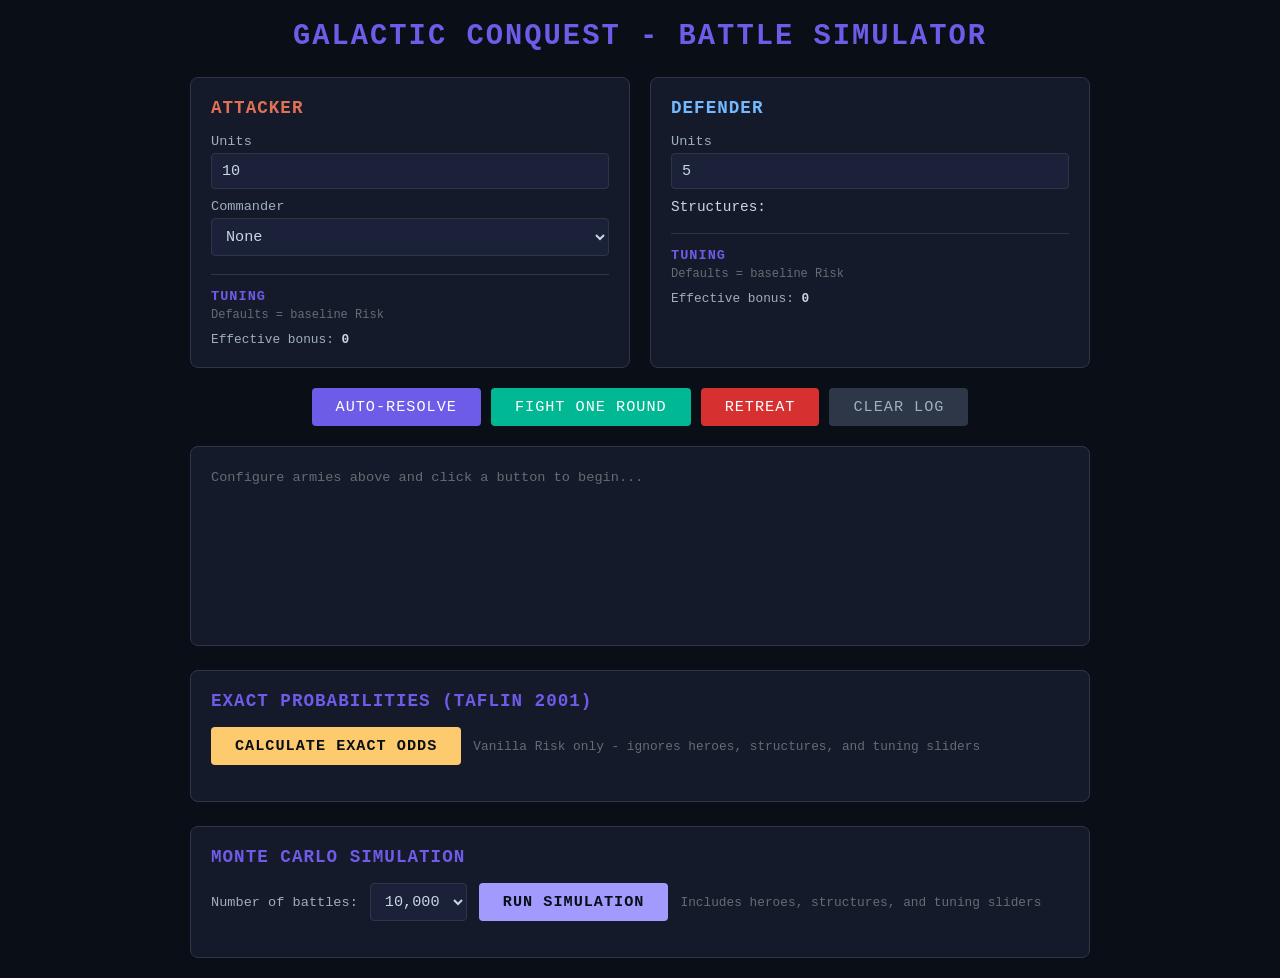
==== index.html @ f0975965 "going serverless." ====
<!DOCTYPE html>
<html lang="en">
<head>
    <meta charset="UTF-8">
    <meta name="viewport" content="width=device-width, initial-scale=1.0">
    <title>Galactic Conquest - Battle Simulator</title>
    <link rel="stylesheet" href="/style.css">
</head>
<body>
    <h1>Galactic Conquest - Battle Simulator</h1>

    <div class="panels">
        <div class="panel attacker">
            <h2>Attacker</h2>
            <label for="atk-units">Units</label>
            <input type="number" id="atk-units" value="10" min="2" max="99">

            <label for="atk-hero">Commander</label>
            <select id="atk-hero">
                <option value="">None</option>
            </select>

            <div class="panel-tuning">
                <h3>Tuning</h3>
                <div class="panel-tuning-hint">Defaults = baseline Risk</div>
                <div id="atk-tuning"></div>
                <div class="panel-bonus">Effective bonus: <span id="atk-total-bonus">0</span></div>
            </div>
        </div>

        <div class="panel defender">
            <h2>Defender</h2>
            <label for="def-units">Units</label>
            <input type="number" id="def-units" value="5" min="1" max="99">

            <div class="checkbox-group" id="def-structures">
                <label>Structures:</label>
            </div>

            <div class="panel-tuning">
                <h3>Tuning</h3>
                <div class="panel-tuning-hint">Defaults = baseline Risk</div>
                <div id="planet-upgrade-mode-container"></div>
                <div id="def-tuning"></div>
                <div class="panel-bonus">Effective bonus: <span id="def-total-bonus">0</span></div>
            </div>
        </div>
    </div>

    <div class="controls">
        <button class="btn-auto" onclick="autoBattle()">Auto-Resolve</button>
        <button class="btn-round" onclick="fightRound()">Fight One Round</button>
        <button class="btn-retreat" onclick="retreat()">Retreat</button>
        <button class="btn-clear" onclick="clearLog()">Clear Log</button>
    </div>

    <div id="battle-log">
        <div style="color: #636e72;">Configure armies above and click a button to begin...</div>
    </div>

    <div class="sim-section">
        <h2>Exact Probabilities (Taflin 2001)</h2>
        <div class="sim-controls">
            <button class="btn-exact" onclick="calcExact()">Calculate Exact Odds</button>
            <span style="color: #636e72; font-size: 0.8rem;">Vanilla Risk only - ignores heroes, structures, and tuning sliders</span>
        </div>
        <div id="exact-results"></div>
    </div>

    <div class="sim-section">
        <h2>Monte Carlo Simulation</h2>
        <div class="sim-controls">
            <label for="sim-count">Number of battles:</label>
            <select id="sim-count">
                <option value="1000">1,000</option>
                <option value="10000" selected>10,000</option>
                <option value="50000">50,000</option>
            </select>
            <button class="btn-sim" onclick="runSimulation()">Run Simulation</button>
            <span style="color: #636e72; font-size: 0.8rem;">Includes heroes, structures, and tuning sliders</span>
        </div>
        <div id="sim-results"></div>
    </div>

    <script>
        let roundNum = 0;
        let inBattle = false;

        function signedNumber(n) {
            return n >= 0 ? `+${n}` : `${n}`;
        }

        function sliderValue(id, fallback = 0) {
            const input = document.getElementById(id);
            if (!input) return fallback;
            const parsed = parseInt(input.value, 10);
            return Number.isNaN(parsed) ? fallback : parsed;
        }

        function refreshBalanceSummary() {
            const attackerAbility = sliderValue('atk-ability');
            const defenderAbility = sliderValue('def-ability');
            const heroLevel = sliderValue('hero-upgrade-level');
            const planetLevel = sliderValue('planet-upgrade-level');
            const heroPerUpgrade = sliderValue('hero-value-per-upgrade', 1);
            const planetPerUpgrade = sliderValue('planet-value-per-upgrade', 1);
            const planetUpgradeMode = document.getElementById('planet-upgrade-mode')?.value || 'flat_bonus';

            const atkTotal = attackerAbility + heroLevel * heroPerUpgrade;
            const planetBonus = planetUpgradeMode === 'flat_bonus' ? planetLevel * planetPerUpgrade : 0;
            const defTotal = defenderAbility + planetBonus;

            document.getElementById('atk-total-bonus').textContent = signedNumber(atkTotal);
            document.getElementById('def-total-bonus').textContent = signedNumber(defTotal);
        }

        function buildSliders(containerId, sliders) {
            const container = document.getElementById(containerId);
            for (const slider of sliders) {
                const div = document.createElement('div');
                div.className = 'balance-item';

                const label = document.createElement('label');
                label.setAttribute('for', slider.id);
                label.textContent = slider.label + ': ';
                const valueSpan = document.createElement('span');
                valueSpan.id = slider.id + '-value';
                valueSpan.textContent = slider.value;
                label.appendChild(valueSpan);

                const input = document.createElement('input');
                input.type = 'range';
                input.id = slider.id;
                input.dataset.balanceKey = slider.key;
                input.min = slider.min;
                input.max = slider.max;
                input.step = slider.step;
                input.value = slider.value;

                const help = document.createElement('div');
                help.className = 'balance-help';
                help.textContent = slider.help;

                div.appendChild(label);
                div.appendChild(input);
                div.appendChild(help);
                container.appendChild(div);
            }
        }

        function buildPlanetUpgradeModes(modes, defaultMode) {
            const container = document.getElementById('planet-upgrade-mode-container');
            const div = document.createElement('div');
            div.className = 'balance-item';

            const label = document.createElement('label');
            label.setAttribute('for', 'planet-upgrade-mode');
            label.textContent = 'Planet upgrade combat mode';

            const select = document.createElement('select');
            select.id = 'planet-upgrade-mode';
            select.dataset.balanceKey = 'planet_upgrade_mode';

            let defaultHelp = '';
            for (const mode of modes) {
                const opt = document.createElement('option');
                opt.value = mode.value;
                opt.textContent = mode.label;
                if (mode.value === defaultMode) {
                    opt.selected = true;
                    defaultHelp = mode.help;
                }
                select.appendChild(opt);
            }

            const help = document.createElement('div');
            help.className = 'balance-help';
            help.id = 'planet-upgrade-mode-help';
            help.textContent = defaultHelp;

            div.appendChild(label);
            div.appendChild(select);
            div.appendChild(help);
            container.appendChild(div);
        }

        function initBalanceSliders(planetUpgradeModes) {
            const modeHelpByValue = {};
            for (const mode of planetUpgradeModes) {
                modeHelpByValue[mode.value] = mode.help;
            }

            document.querySelectorAll('[data-balance-key]').forEach(input => {
                const valueNode = document.getElementById(`${input.id}-value`);
                const render = () => {
                    if (valueNode) {
                        valueNode.textContent = input.value;
                    }
                    if (input.id === 'planet-upgrade-mode') {
                        const helpNode = document.getElementById('planet-upgrade-mode-help');
                        if (helpNode) {
                            helpNode.textContent = modeHelpByValue[input.value] || '';
                        }
                    }
                    refreshBalanceSummary();
                };
                input.addEventListener('input', render);
                input.addEventListener('change', render);
                render();
            });
        }

        function getBalanceConfig() {
            const balance = {};
            document.querySelectorAll('[data-balance-key]').forEach(input => {
                const key = input.dataset.balanceKey;
                if (input.tagName === 'SELECT') {
                    balance[key] = input.value;
                    return;
                }
                const parsed = parseInt(input.value, 10);
                balance[key] = Number.isNaN(parsed) ? 0 : parsed;
            });
            return balance;
        }

        function getArmyConfig() {
            const structs = [];
            document.querySelectorAll('input[name="def-struct"]:checked').forEach(cb => {
                structs.push(cb.value);
            });
            return {
                attacker: {
                    units: parseInt(document.getElementById('atk-units').value, 10) || 2,
                    hero: document.getElementById('atk-hero').value || null
                },
                defender: {
                    units: parseInt(document.getElementById('def-units').value, 10) || 1,
                    structures: structs
                },
                balance: getBalanceConfig()
            };
        }

        function appendLog(html) {
            const log = document.getElementById('battle-log');
            log.innerHTML += html;
            log.scrollTop = log.scrollHeight;
        }

        function renderRound(round, num) {
            let html = `<div class="round-header">--- Round ${num} ---</div>`;
            html += `<div class="roll-atk">Attacker rolls: [${round.attacker_rolls.join(', ')}]</div>`;
            html += `<div class="roll-def">Defender rolls: [${round.defender_rolls.join(', ')}]</div>`;
            for (const note of round.notes) {
                html += `<div class="note">${note}</div>`;
            }
            html += `<div>Losses - Attacker: ${round.attacker_losses}, Defender: ${round.defender_losses}</div>`;
            html += `<div>Remaining - Attacker: ${round.attacker_remaining}, Defender: ${round.defender_remaining}</div>`;
            return html;
        }

        function renderResult(result) {
            const cls = result.winner === 'attacker' ? 'result-win' : 'result-loss';
            const label = result.attacker_retreated ? 'RETREAT' : `${result.winner.toUpperCase()} WINS`;
            return `<div class="${cls}">${label} - Attacker: ${result.attacker_remaining} | Defender: ${result.defender_remaining}</div>`;
        }

        async function autoBattle() {
            const config = getArmyConfig();
            clearLog();
            roundNum = 0;
            inBattle = false;

            const resp = await fetch('/api/battle', {
                method: 'POST',
                headers: {'Content-Type': 'application/json'},
                body: JSON.stringify({...config, auto_resolve: true})
            });
            const data = await resp.json();

            for (const round of data.rounds) {
                roundNum++;
                appendLog(renderRound(round, roundNum));
            }
            appendLog(renderResult(data));
        }

        async function fightRound() {
            if (!inBattle) {
                clearLog();
                roundNum = 0;
                inBattle = true;
            }

            const config = getArmyConfig();
            const resp = await fetch('/api/round', {
                method: 'POST',
                headers: {'Content-Type': 'application/json'},
                body: JSON.stringify(config)
            });
            const data = await resp.json();
            roundNum++;
            appendLog(renderRound(data, roundNum));

            document.getElementById('atk-units').value = data.attacker_remaining;
            document.getElementById('def-units').value = data.defender_remaining;

            if (data.defender_remaining <= 0) {
                appendLog('<div class="result-win">ATTACKER WINS!</div>');
                inBattle = false;
            } else if (data.attacker_remaining <= 1) {
                appendLog('<div class="result-loss">DEFENDER HOLDS - attacker out of units</div>');
                inBattle = false;
            }
        }

        function retreat() {
            if (inBattle) {
                appendLog('<div class="result-loss">ATTACKER RETREATS</div>');
                inBattle = false;
            }
        }

        function clearLog() {
            document.getElementById('battle-log').innerHTML = '';
            roundNum = 0;
            inBattle = false;
        }

        async function calcExact() {
            const atkUnits = parseInt(document.getElementById('atk-units').value, 10) || 2;
            const defUnits = parseInt(document.getElementById('def-units').value, 10) || 1;
            const resultsDiv = document.getElementById('exact-results');
            resultsDiv.innerHTML = '<div style="color: #636e72;">Calculating...</div>';

            const resp = await fetch('/api/exact', {
                method: 'POST',
                headers: {'Content-Type': 'application/json'},
                body: JSON.stringify({attacker_units: atkUnits, defender_units: defUnits})
            });
            const d = await resp.json();

            const atkPct = d.attacker_win_probability;
            const defPct = d.defender_win_probability;

            const rollType = d.current_roll_type;
            const rollProbs = d.single_roll_probabilities[rollType] || {};
            let rollRows = '';
            for (const [outcome, prob] of Object.entries(rollProbs)) {
                const label = outcome.replace(/_/g, ' ');
                rollRows += `<tr><td>${label}</td><td>${(prob * 100).toFixed(2)}%</td></tr>`;
            }

            resultsDiv.innerHTML = `
                <div class="sim-bar-container">
                    <div class="sim-bar-atk" style="width: ${atkPct}%">${atkPct}%</div>
                    <div class="sim-bar-def" style="width: ${defPct}%">${defPct}%</div>
                </div>
                <table class="sim-table">
                    <tr><th></th><th>Value</th></tr>
                    <tr><td>Attacker Win Probability</td><td>${atkPct}%</td></tr>
                    <tr><td>Defender Win Probability</td><td>${defPct}%</td></tr>
                    <tr class="sim-sub"><td colspan="2" style="color: #6c5ce7; padding-top: 8px;">Per Roll (${rollType})</td></tr>
                    <tr><td>Expected Attacker Losses</td><td>${d.expected_attacker_losses_per_roll}</td></tr>
                    <tr><td>Expected Defender Losses</td><td>${d.expected_defender_losses_per_roll}</td></tr>
                    ${rollRows}
                </table>
                <div style="color: #636e72; margin-top: 8px; font-size: 0.8rem;">Exact calculation via Markov chain (Taflin 2001)</div>
            `;
        }

        async function runSimulation() {
            const config = getArmyConfig();
            const numBattles = parseInt(document.getElementById('sim-count').value, 10);
            const resultsDiv = document.getElementById('sim-results');
            resultsDiv.innerHTML = '<div style="color: #636e72;">Running simulation...</div>';

            const resp = await fetch('/api/simulate', {
                method: 'POST',
                headers: {'Content-Type': 'application/json'},
                body: JSON.stringify({...config, num_battles: numBattles})
            });
            const d = await resp.json();

            const atkPct = d.attacker_win_pct;
            const defPct = d.defender_win_pct;

            resultsDiv.innerHTML = `
                <div class="sim-bar-container">
                    <div class="sim-bar-atk" style="width: ${atkPct}%">${atkPct}%</div>
                    <div class="sim-bar-def" style="width: ${defPct}%">${defPct}%</div>
                </div>
                <table class="sim-table">
                    <tr><th></th><th>Attacker</th><th>Defender</th></tr>
                    <tr><td>Wins</td><td>${d.attacker_wins.toLocaleString()}</td><td>${d.defender_wins.toLocaleString()}</td></tr>
                    <tr><td>Win Rate</td><td>${d.attacker_win_pct}%</td><td>${d.defender_win_pct}%</td></tr>
                    <tr><td>Avg Losses</td><td>${d.avg_attacker_losses}</td><td>${d.avg_defender_losses}</td></tr>
                    <tr><td>Avg Remaining (overall)</td><td>${d.avg_attacker_remaining}</td><td>${d.avg_defender_remaining}</td></tr>
                    <tr class="sim-sub"><td colspan="3" style="color: #6c5ce7; padding-top: 8px;">When Attacker Wins</td></tr>
                    <tr><td>Avg Remaining</td><td>${d.atk_win_avg_remaining}</td><td>0</td></tr>
                    <tr><td>Avg Rounds</td><td colspan="2">${d.atk_win_avg_rounds}</td></tr>
                    <tr class="sim-sub"><td colspan="3" style="color: #6c5ce7; padding-top: 8px;">When Defender Wins</td></tr>
                    <tr><td>Avg Remaining</td><td>1</td><td>${d.def_win_avg_remaining}</td></tr>
                    <tr><td>Avg Rounds</td><td colspan="2">${d.def_win_avg_rounds}</td></tr>
                </table>
                <div style="color: #636e72; margin-top: 8px; font-size: 0.8rem;">${d.num_battles.toLocaleString()} battles simulated</div>
            `;
        }

        async function initFromConfig() {
            const resp = await fetch('/api/config');
            const config = await resp.json();

            // Hero dropdown
            const heroSelect = document.getElementById('atk-hero');
            for (const [name, die] of Object.entries(config.hero_tiers)) {
                const opt = document.createElement('option');
                opt.value = name;
                opt.textContent = name.charAt(0).toUpperCase() + name.slice(1) + ` (d${die})`;
                heroSelect.appendChild(opt);
            }

            // Structure checkboxes
            const structGroup = document.getElementById('def-structures');
            for (const [key, struct] of Object.entries(config.structures)) {
                const label = document.createElement('label');
                label.title = struct.description;
                const cb = document.createElement('input');
                cb.type = 'checkbox';
                cb.name = 'def-struct';
                cb.value = key;
                label.appendChild(cb);
                label.appendChild(document.createTextNode(' ' + struct.name + ' '));
                const desc = document.createElement('span');
                desc.className = 'struct-desc';
                desc.textContent = struct.description;
                label.appendChild(desc);
                structGroup.appendChild(label);
            }

            // Sliders and mode select
            buildSliders('atk-tuning', config.attacker_sliders);
            buildPlanetUpgradeModes(config.planet_upgrade_modes, config.default_planet_upgrade_mode);
            buildSliders('def-tuning', config.defender_sliders);

            // Wire up listeners now that DOM is fully populated
            initBalanceSliders(config.planet_upgrade_modes);
        }

        initFromConfig();
    </script>
</body>
</html>
---- style.css ----
* {
    margin: 0;
    padding: 0;
    box-sizing: border-box;
}

body {
    font-family: 'Courier New', monospace;
    background: #0a0e17;
    color: #c8d6e5;
    min-height: 100vh;
    padding: 20px;
}

h1 {
    text-align: center;
    color: #6c5ce7;
    margin-bottom: 24px;
    font-size: 1.8rem;
    letter-spacing: 2px;
    text-transform: uppercase;
}

.panels {
    display: flex;
    gap: 20px;
    max-width: 900px;
    margin: 0 auto 20px;
}

.panel {
    flex: 1;
    background: #141a2a;
    border: 1px solid #2d3748;
    border-radius: 8px;
    padding: 20px;
}

.panel h2 {
    color: #74b9ff;
    margin-bottom: 16px;
    font-size: 1.1rem;
    text-transform: uppercase;
    letter-spacing: 1px;
}

.panel.attacker h2 { color: #e17055; }
.panel.defender h2 { color: #74b9ff; }

label {
    display: block;
    margin: 10px 0 4px;
    font-size: 0.85rem;
    color: #a0aec0;
}

input[type="number"], select {
    width: 100%;
    padding: 8px 10px;
    background: #1a2138;
    border: 1px solid #2d3748;
    border-radius: 4px;
    color: #c8d6e5;
    font-family: inherit;
    font-size: 0.95rem;
}

.checkbox-group {
    margin-top: 8px;
}

.checkbox-group label {
    display: flex;
    align-items: flex-start;
    gap: 8px;
    margin: 10px 0;
    cursor: pointer;
    font-size: 0.9rem;
    color: #c8d6e5;
    flex-wrap: wrap;
}

.struct-desc {
    display: block;
    width: 100%;
    font-size: 0.75rem;
    color: #636e72;
    margin-top: 2px;
    padding-left: 24px;
}

.panel-tuning {
    margin-top: 18px;
    padding-top: 14px;
    border-top: 1px solid #2d3748;
}

.panel-tuning h3 {
    color: #6c5ce7;
    font-size: 0.85rem;
    text-transform: uppercase;
    letter-spacing: 1px;
    margin-bottom: 4px;
}

.panel-tuning-hint {
    color: #636e72;
    font-size: 0.75rem;
    margin-bottom: 10px;
}

.balance-item {
    padding: 8px 10px;
    border: 1px solid #2d3748;
    border-radius: 6px;
    background: #1a2138;
    margin-bottom: 8px;
}

.balance-item label {
    margin-top: 0;
}

.balance-item input[type="range"] {
    width: 100%;
    margin-top: 6px;
    accent-color: #a29bfe;
}

.balance-help {
    margin-top: 6px;
    font-size: 0.75rem;
    color: #636e72;
    line-height: 1.35;
}

.panel-bonus {
    margin-top: 8px;
    color: #a0aec0;
    font-size: 0.8rem;
}

.panel-bonus span {
    color: #c8d6e5;
    font-weight: bold;
}

.controls {
    max-width: 900px;
    margin: 0 auto 20px;
    display: flex;
    gap: 10px;
    justify-content: center;
}

button {
    padding: 10px 24px;
    border: none;
    border-radius: 4px;
    font-family: inherit;
    font-size: 0.95rem;
    cursor: pointer;
    text-transform: uppercase;
    letter-spacing: 1px;
    transition: opacity 0.2s;
}

button:hover { opacity: 0.85; }

.btn-auto {
    background: #6c5ce7;
    color: white;
}

.btn-round {
    background: #00b894;
    color: white;
}

.btn-retreat {
    background: #d63031;
    color: white;
}

.btn-clear {
    background: #2d3748;
    color: #a0aec0;
}

#battle-log {
    max-width: 900px;
    margin: 0 auto;
    background: #141a2a;
    border: 1px solid #2d3748;
    border-radius: 8px;
    padding: 20px;
    min-height: 200px;
    max-height: 500px;
    overflow-y: auto;
    font-size: 0.85rem;
    line-height: 1.6;
}

.round-header {
    color: #6c5ce7;
    font-weight: bold;
    margin-top: 12px;
}

.roll-atk { color: #e17055; }
.roll-def { color: #74b9ff; }
.note { color: #fdcb6e; font-style: italic; }
.result-win { color: #00b894; font-weight: bold; font-size: 1rem; margin-top: 12px; }
.result-loss { color: #d63031; font-weight: bold; font-size: 1rem; margin-top: 12px; }

.sim-section {
    max-width: 900px;
    margin: 24px auto 0;
    background: #141a2a;
    border: 1px solid #2d3748;
    border-radius: 8px;
    padding: 20px;
}

.sim-section h2 {
    color: #6c5ce7;
    font-size: 1.1rem;
    text-transform: uppercase;
    letter-spacing: 1px;
    margin-bottom: 16px;
}

.sim-controls {
    display: flex;
    align-items: center;
    gap: 12px;
    margin-bottom: 16px;
}

.sim-controls label {
    margin: 0;
    white-space: nowrap;
}

.sim-controls select {
    width: auto;
}

.btn-sim {
    background: #a29bfe;
    color: #0a0e17;
    font-weight: bold;
}

.btn-exact {
    background: #fdcb6e;
    color: #0a0e17;
    font-weight: bold;
}

.sim-bar-container {
    display: flex;
    height: 32px;
    border-radius: 4px;
    overflow: hidden;
    margin-bottom: 16px;
    font-size: 0.85rem;
    font-weight: bold;
}

.sim-bar-atk {
    background: #e17055;
    color: white;
    display: flex;
    align-items: center;
    justify-content: center;
    min-width: 40px;
    transition: width 0.3s;
}

.sim-bar-def {
    background: #74b9ff;
    color: #0a0e17;
    display: flex;
    align-items: center;
    justify-content: center;
    min-width: 40px;
    transition: width 0.3s;
}

.sim-table {
    width: 100%;
    border-collapse: collapse;
    font-size: 0.85rem;
}

.sim-table th {
    text-align: left;
    padding: 4px 8px;
    color: #a0aec0;
    border-bottom: 1px solid #2d3748;
}

.sim-table td {
    padding: 4px 8px;
}

.sim-table tr:nth-child(even) {
    background: #1a2138;
}

@media (max-width: 900px) {
    .panels {
        flex-direction: column;
    }

    .controls {
        flex-wrap: wrap;
    }

    .sim-controls {
        flex-wrap: wrap;
    }
}
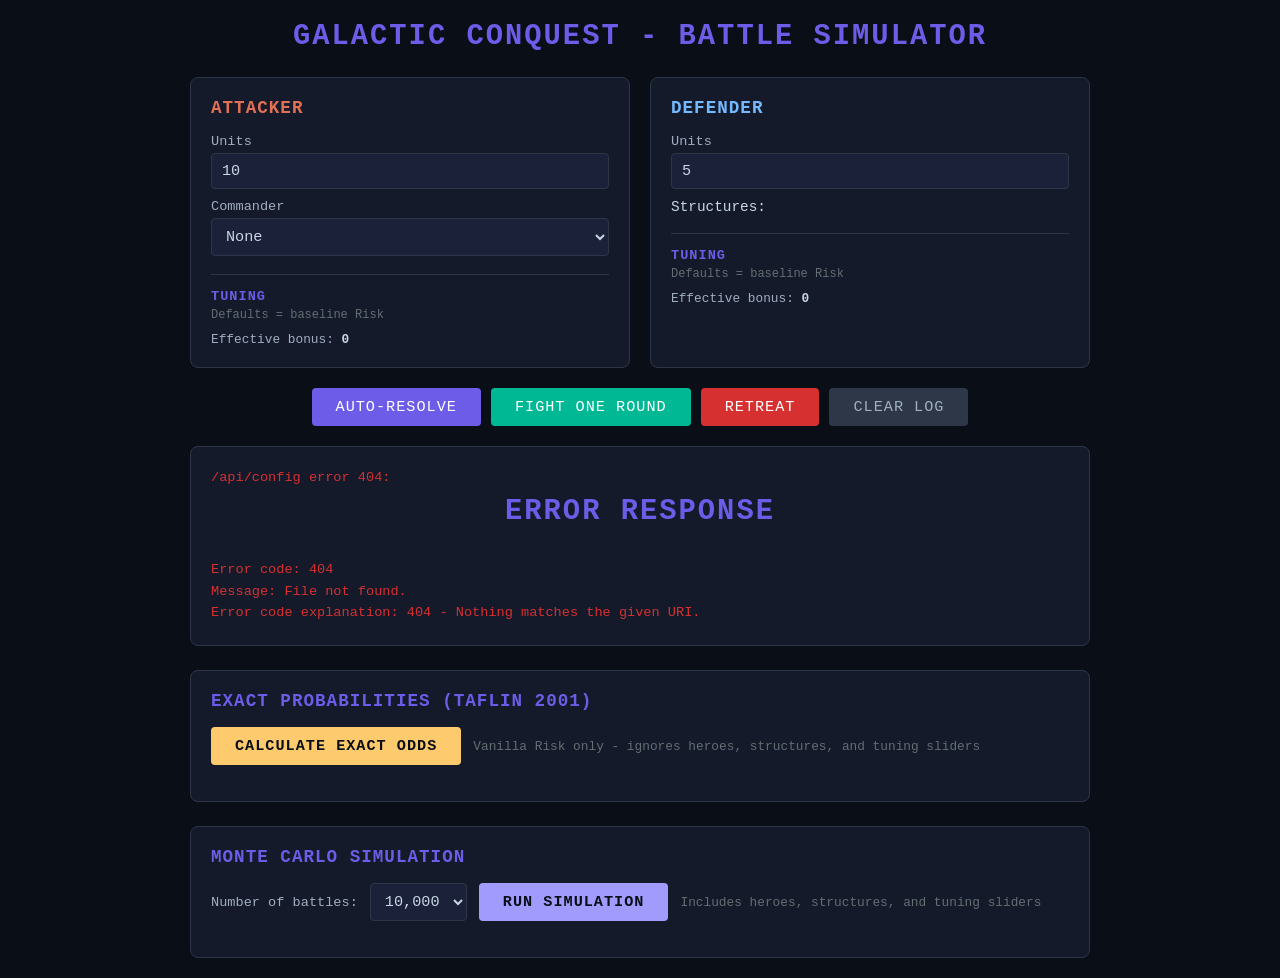
==== commit 5f6f63d2: "updates to the api layer" ====
--- a/index.html
+++ b/index.html
@@ -409,7 +409,18 @@
         }
 
         async function initFromConfig() {
-            const resp = await fetch('/api/config');
+            let resp;
+            try {
+                resp = await fetch('/api/config');
+            } catch (e) {
+                document.getElementById('battle-log').innerHTML = `<div style="color:#d63031;">Failed to reach /api/config: ${e.message}</div>`;
+                return;
+            }
+            if (!resp.ok) {
+                const text = await resp.text();
+                document.getElementById('battle-log').innerHTML = `<div style="color:#d63031;">/api/config error ${resp.status}: ${text}</div>`;
+                return;
+            }
             const config = await resp.json();
 
             // Hero dropdown
